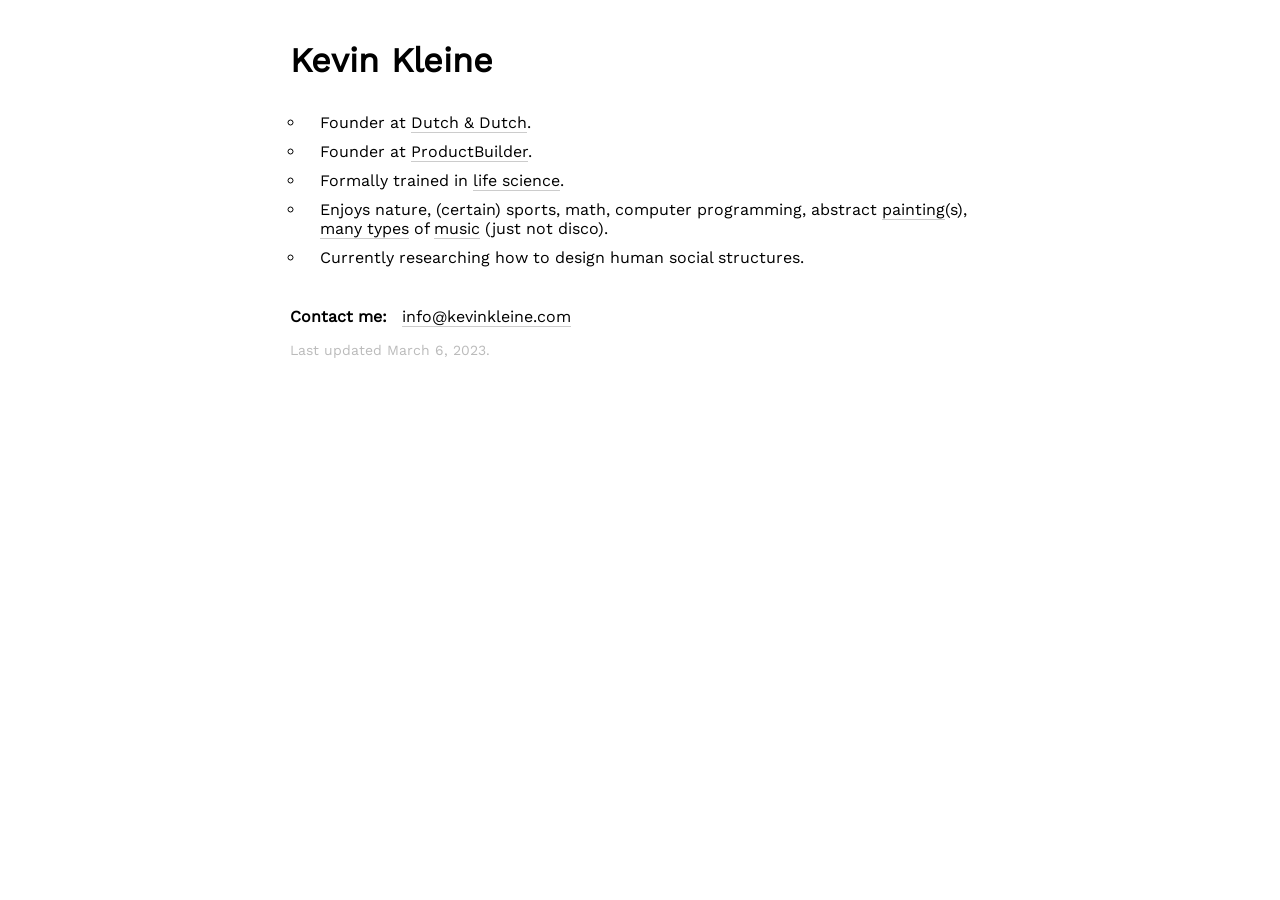
==== index.html @ 29cc5ff0 "update" ====
<!DOCTYPE html>
<html>

<head>
    <title>Kevin Kleine</title>
    <meta name="author" content="Kevin Kleine" />
    <meta name="description" content="Head of R&D at Dutch & Dutch, Founder of ProductBuilder" />
    <meta name="robots" content="index, follow" />
    <meta name="viewport" content="width=device-width, initial-scale=1.0" />
    <link href="/static/style.css" rel="stylesheet" type="text/css" />
    <link rel="icon" type="image/png" sizes="16x16" href="/static/images/favicon-16.png" />
    <link rel="icon" type="image/png" sizes="32x32" href="/static/images/favicon-32.png" />
    <link rel="icon" type="image/png" sizes="96x96" href="/static/images/favicon-96.png" />
    <script>
        (function (i, s, o, g, r, a, m) {
            i['GoogleAnalyticsObject'] = r;
            (i[r] =
                i[r] ||
                function () {
                    (i[r].q = i[r].q || []).push(arguments);
                }),
                (i[r].l = 1 * new Date());
            (a = s.createElement(o)), (m = s.getElementsByTagName(o)[0]);
            a.async = 1;
            a.src = g;
            m.parentNode.insertBefore(a, m);
        })(
            window,
            document,
            'script',
            '//www.google-analytics.com/analytics.js',
            'ga'
        );

        ga('create', 'UG-SVXSWPJHJ', 'auto');
        ga('send', 'pageview');
    </script>
</head>

<body>
    <div class="content-container">
        <section class="intro">
            <h1>Kevin Kleine</h1>

            <ul class="main">
                <li>
                    Founder at <a href="https://dutchdutch.com">Dutch & Dutch</a>.
                </li>
                <li>
                    Founder at <a href="https://productbuilder.nl">ProductBuilder</a>.
                </li>
                <li>
                    Formally trained in
                    <a
                        href="https://www.tudelft.nl/onderwijs/opleidingen/masters/life-science-technology/msc-life-science-technology">life
                        science</a>.
                </li>
                <li>
                    Enjoys nature, (certain) sports, math, computer programming, abstract
                    <a href="https://www.instagram.com/run.the.program/">painting</a>(s),
                    <a href="https://open.spotify.com/user/kevinkleine">many types</a> of 
                    <a href="https://soundcloud.com/viese-beats">music</a> (just not
                    disco).
                <li>Currently researching how to design human social structures.</li>
                </li>
            </ul>
        </section>
        <ul class="footer">
            <li><strong>Contact me:</strong></li>
            <li><a href="mailto:info@kevinkleine.com">info@kevinkleine.com</a></li>
            <!-- <li><a href="http://www.twitter.com/kevinkleine">@kevinkleine</a></li> -->
            <!-- <li><a href="https://www.github.com/kevinkleine">github.com/kevinkleine</a></li> -->
        </ul>
        <p class="copyright">Last updated March 6, 2023.</p>
    </div>
</body>

</html>
---- static/style.css ----
@font-face {
  font-family: 'Work Sans';
  src: url('./Work_Sans/static/WorkSans-Regular.ttf') format('truetype');
}
body {
    font-family: Work Sans;
    margin: 0;
    padding: 40px;
}

section {
  margin-bottom: 35px;
}

.content-container {
  max-width: 700px;
  margin: 0 auto;
}

img {
    max-width: 100%;
    margin-bottom: 0px;
}

header {
    margin-bottom: 30px;
}

a {
    color: #000;
    border-bottom-width: 1px;
    border-bottom-style: solid;
    border-bottom-color: #ccc;
    text-decoration: none;
}

a:hover {
    color: #000;
    border-bottom-width: 1px;
    border-bottom-style: solid;
    border-bottom-color: #000;
}

a:visited {
    color: #000;
}

.top {
    display: flex;
    flex-direction: row
}
ul.main {
    padding-left: 15px;
}
ul.footer {
    padding: 0px;
}
ul.main > li {
      list-style-type: circle;
list-style-position: outside;
        padding: 5px 5px 5px 15px;
}
ul.footer > li {
    display: inline;
    padding-right: 10px;
}

h1 {
    font-size: 34px;
    margin-top: 0;
}

.intro > p {
  font-size: 18px;
  line-height: 1.4;
  margin-bottom: 30px;
}

.copyright {
    color: #bbb;
    font-size: 14px;
}

.copyright a {
    color: #bbb;
}

@media (max-width: 850px) {
    body {
        font-size: 1.0em;
        padding: 20px;
    }
    h1 {
        font-size: 24px;
    }
}
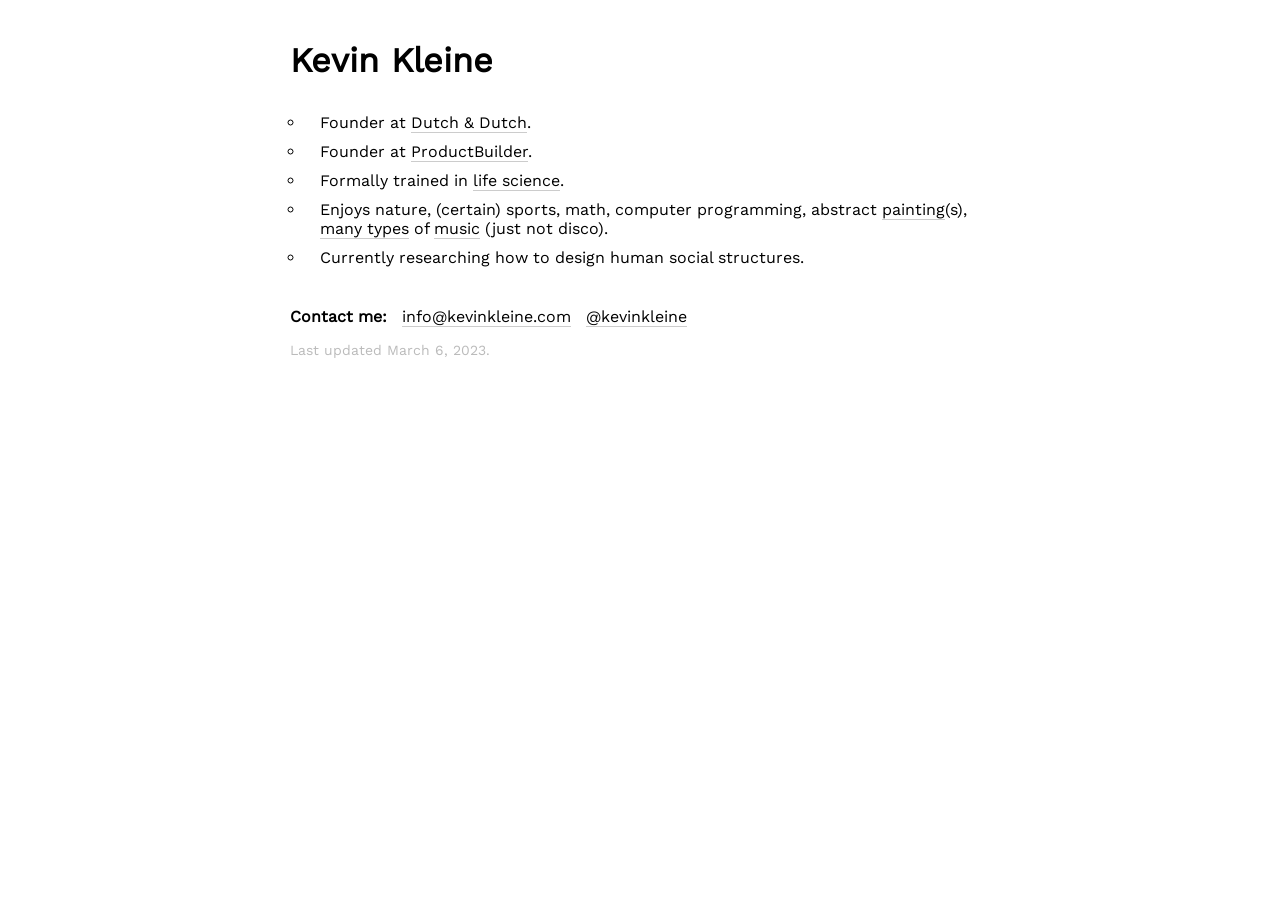
==== commit 158d528c: "auto commit" ====
--- a/index.html
+++ b/index.html
@@ -68,6 +68,7 @@
         <ul class="footer">
             <li><strong>Contact me:</strong></li>
             <li><a href="mailto:info@kevinkleine.com">info@kevinkleine.com</a></li>
+            <li><a href="https://mastodon.online/@kevinkleine">@kevinkleine</a></li>
             <!-- <li><a href="http://www.twitter.com/kevinkleine">@kevinkleine</a></li> -->
             <!-- <li><a href="https://www.github.com/kevinkleine">github.com/kevinkleine</a></li> -->
         </ul>
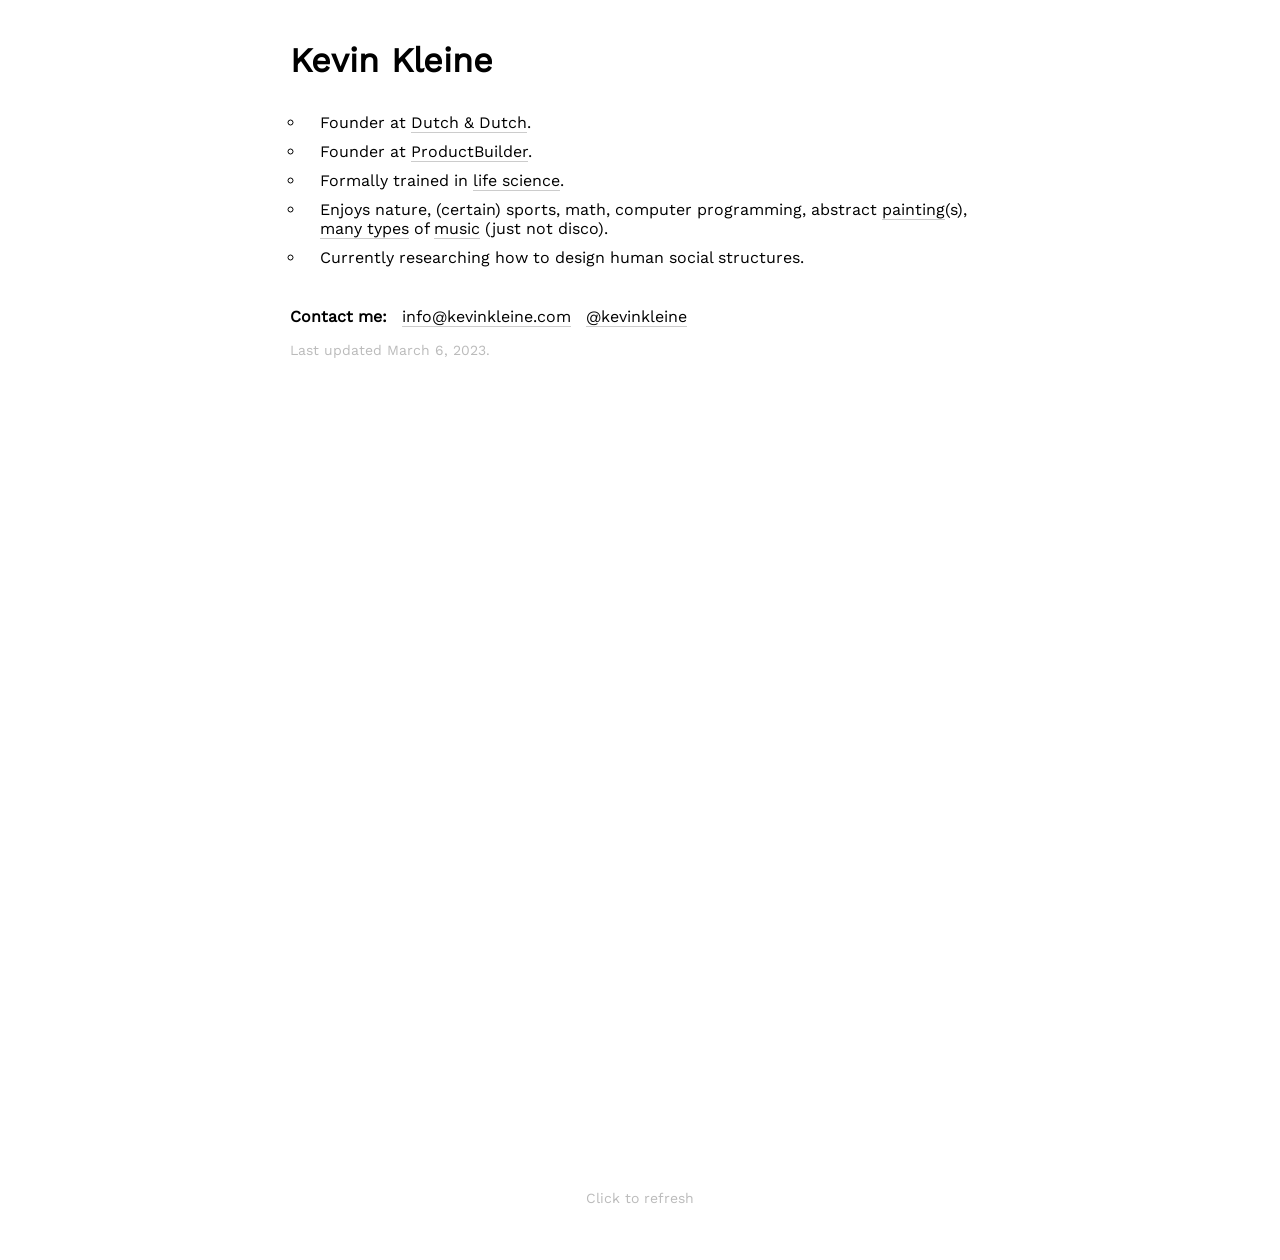
==== commit d808477d: "auto commit" ====
--- a/index.html
+++ b/index.html
@@ -58,12 +58,13 @@
                 <li>
                     Enjoys nature, (certain) sports, math, computer programming, abstract
                     <a href="https://www.instagram.com/run.the.program/">painting</a>(s),
-                    <a href="https://open.spotify.com/user/kevinkleine">many types</a> of 
+                    <a href="https://open.spotify.com/user/kevinkleine">many types</a> of
                     <a href="https://soundcloud.com/viese-beats">music</a> (just not
                     disco).
                 <li>Currently researching how to design human social structures.</li>
                 </li>
             </ul>
+
         </section>
         <ul class="footer">
             <li><strong>Contact me:</strong></li>
@@ -73,6 +74,8 @@
             <!-- <li><a href="https://www.github.com/kevinkleine">github.com/kevinkleine</a></li> -->
         </ul>
         <p class="copyright">Last updated March 6, 2023.</p>
+        <iframe src="https://projects.kevinkleine.com/genft/"></iframe>
+            <p class="painting-tip">Click to refresh</p>
     </div>
 </body>
 
--- a/static/style.css
+++ b/static/style.css
@@ -7,7 +7,12 @@
     margin: 0;
     padding: 40px;
 }
-
+iframe {
+    margin-top: 100px;
+    width: 100%;
+    border-width: 0px;
+    height: 700px;
+}
 section {
   margin-bottom: 35px;
 }
@@ -76,7 +81,7 @@
   margin-bottom: 30px;
 }
 
-.copyright {
+.copyright, .painting-tip {
     color: #bbb;
     font-size: 14px;
 }
@@ -85,6 +90,9 @@
     color: #bbb;
 }
 
+.painting-tip {
+    text-align: center;
+}
 @media (max-width: 850px) {
     body {
         font-size: 1.0em;
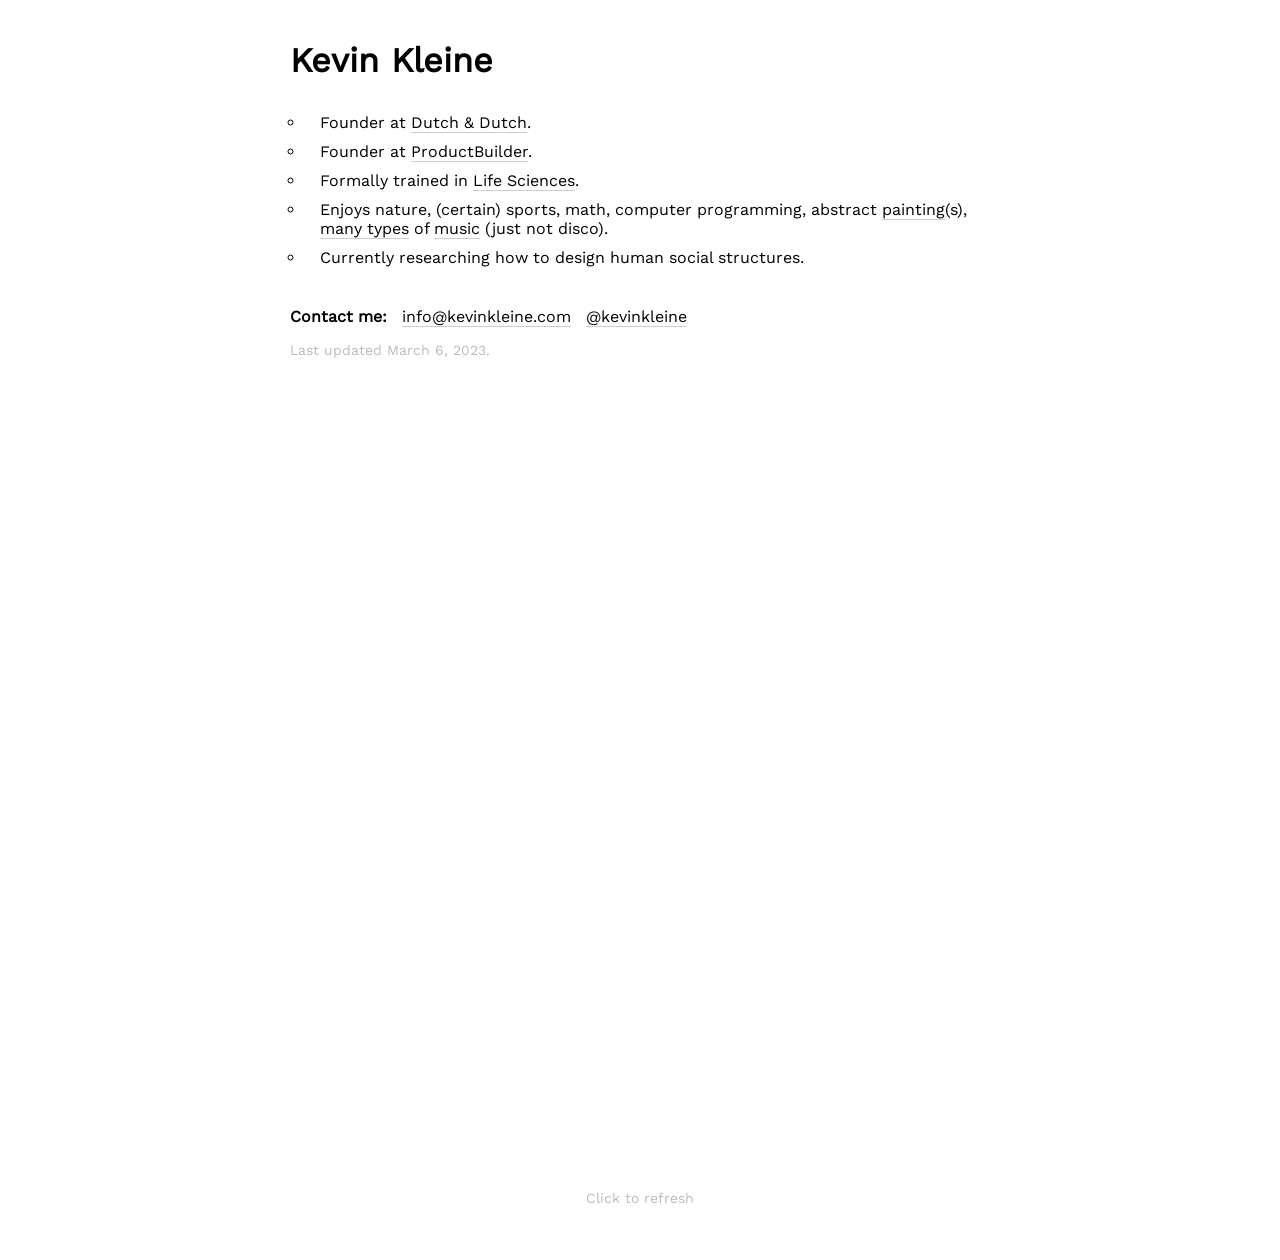
==== commit 70e5855b: "auto commit" ====
--- a/index.html
+++ b/index.html
@@ -52,8 +52,8 @@
                 <li>
                     Formally trained in
                     <a
-                        href="https://www.tudelft.nl/onderwijs/opleidingen/masters/life-science-technology/msc-life-science-technology">life
-                        science</a>.
+                        href="https://www.tudelft.nl/onderwijs/opleidingen/masters/life-science-technology/msc-life-science-technology">Life
+                        Sciences</a>.
                 </li>
                 <li>
                     Enjoys nature, (certain) sports, math, computer programming, abstract
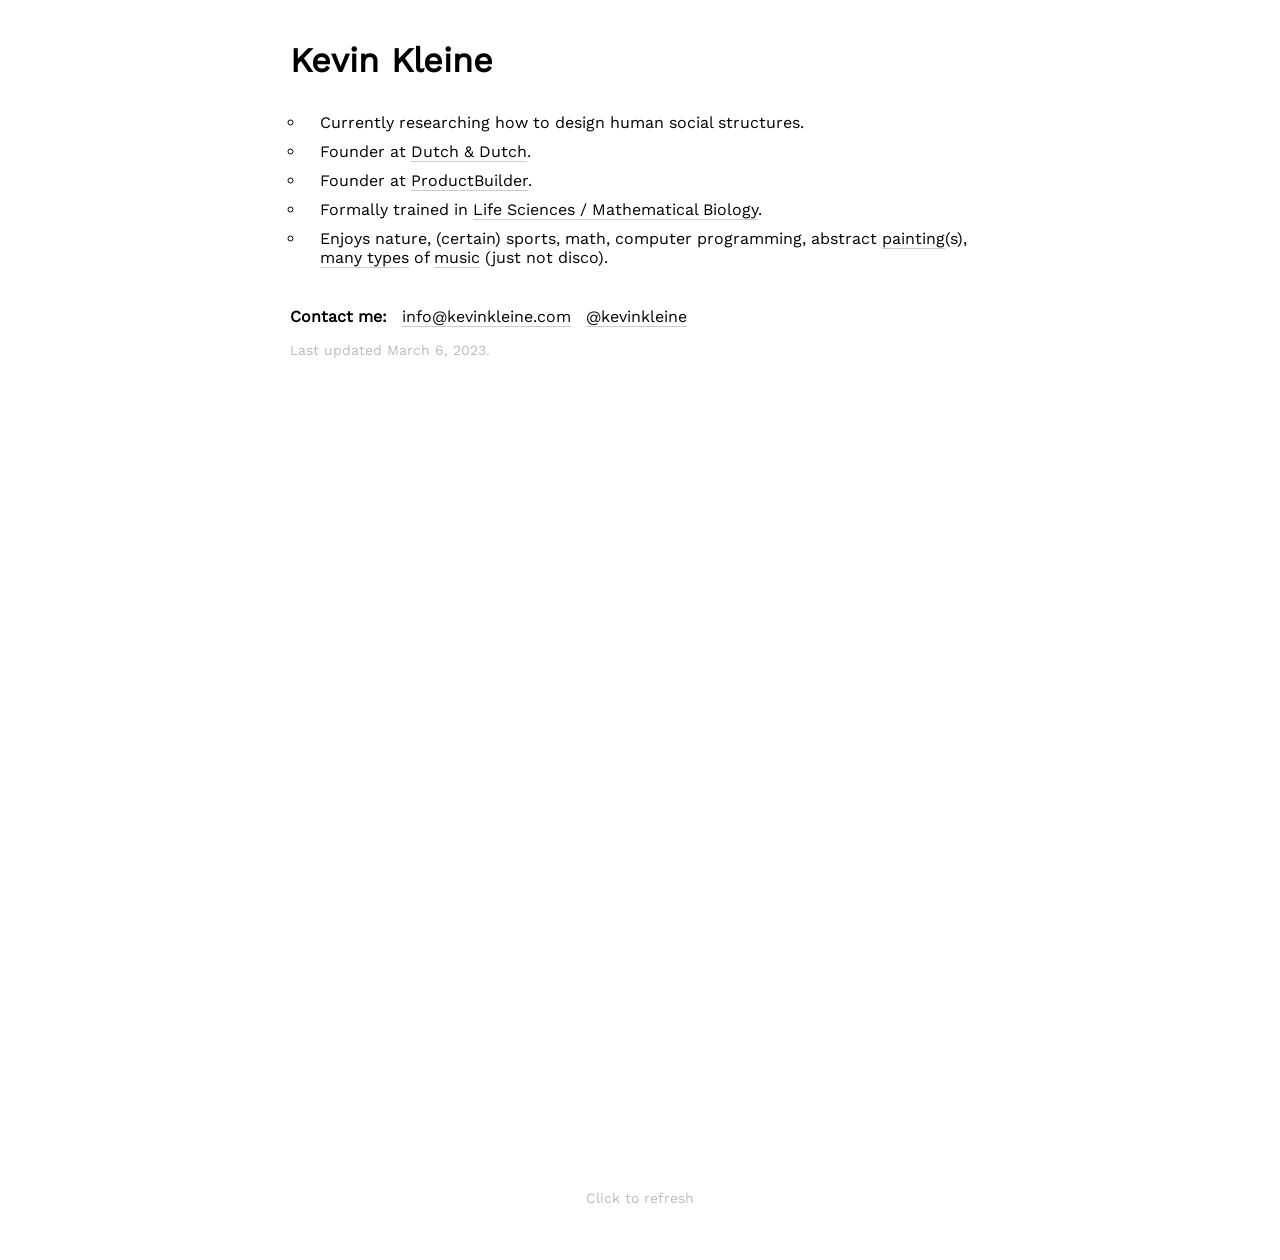
==== commit c680ff9c: "changed order" ====
--- a/index.html
+++ b/index.html
@@ -43,6 +43,7 @@
             <h1>Kevin Kleine</h1>
 
             <ul class="main">
+                <li>Currently researching how to design human social structures.</li>
                 <li>
                     Founder at <a href="https://dutchdutch.com">Dutch & Dutch</a>.
                 </li>
@@ -53,7 +54,7 @@
                     Formally trained in
                     <a
                         href="https://www.tudelft.nl/onderwijs/opleidingen/masters/life-science-technology/msc-life-science-technology">Life
-                        Sciences</a>.
+                        Sciences / Mathematical Biology</a>.
                 </li>
                 <li>
                     Enjoys nature, (certain) sports, math, computer programming, abstract
@@ -61,7 +62,6 @@
                     <a href="https://open.spotify.com/user/kevinkleine">many types</a> of
                     <a href="https://soundcloud.com/viese-beats">music</a> (just not
                     disco).
-                <li>Currently researching how to design human social structures.</li>
                 </li>
             </ul>
 
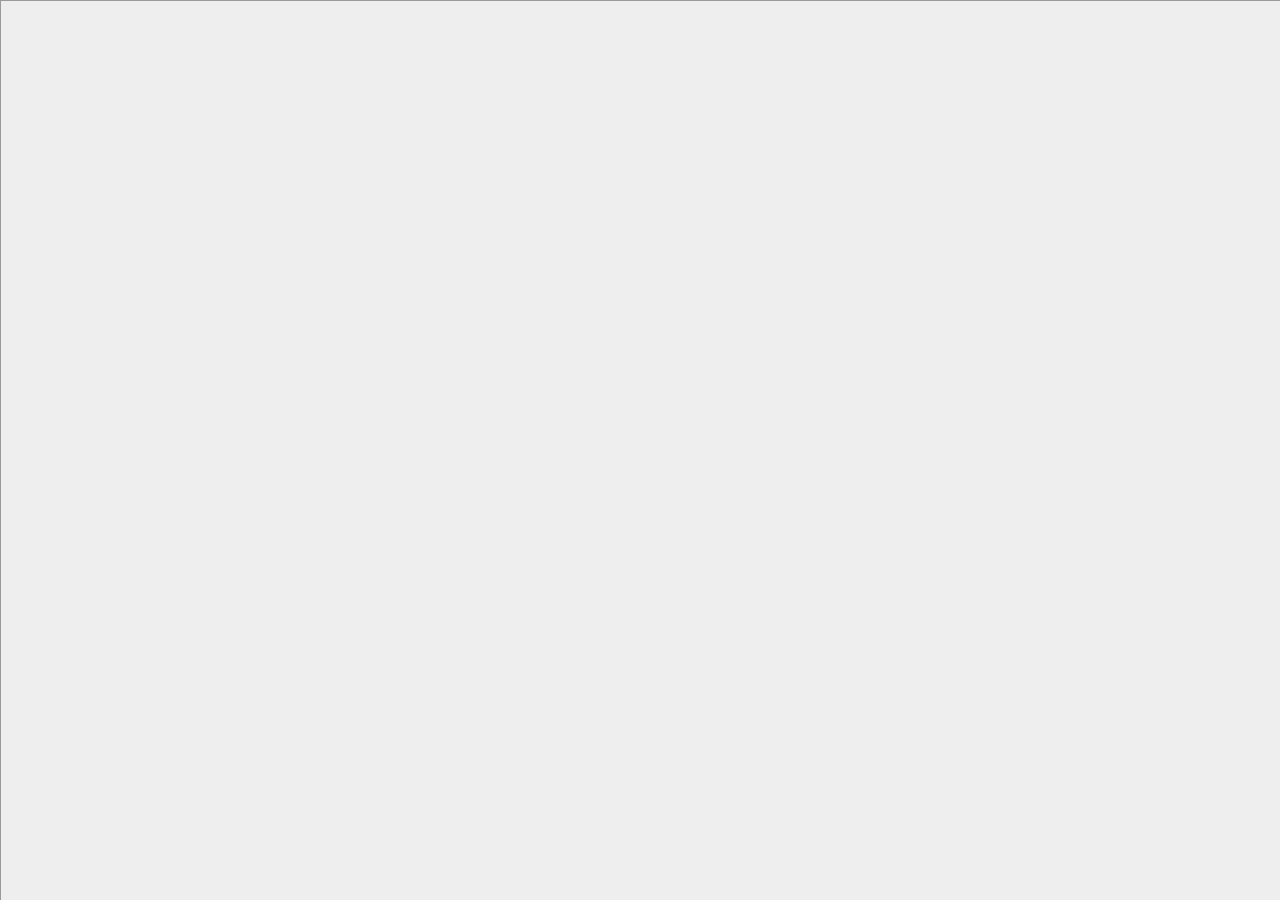
==== commit bacd346a: "artwork only" ====
--- a/index.html
+++ b/index.html
@@ -1,82 +1,106 @@
-<!DOCTYPE html>
+<!doctype html>
 <html>
-
-<head>
+  <head>
     <title>Kevin Kleine</title>
     <meta name="author" content="Kevin Kleine" />
-    <meta name="description" content="Head of R&D at Dutch & Dutch, Founder of ProductBuilder" />
+    <meta
+      name="description"
+      content="Head of R&D at Dutch & Dutch, Founder of ProductBuilder"
+    />
     <meta name="robots" content="index, follow" />
     <meta name="viewport" content="width=device-width, initial-scale=1.0" />
     <link href="/static/style.css" rel="stylesheet" type="text/css" />
-    <link rel="icon" type="image/png" sizes="16x16" href="/static/images/favicon-16.png" />
-    <link rel="icon" type="image/png" sizes="32x32" href="/static/images/favicon-32.png" />
-    <link rel="icon" type="image/png" sizes="96x96" href="/static/images/favicon-96.png" />
+    <link
+      rel="icon"
+      type="image/png"
+      sizes="16x16"
+      href="/static/images/favicon-16.png"
+    />
+    <link
+      rel="icon"
+      type="image/png"
+      sizes="32x32"
+      href="/static/images/favicon-32.png"
+    />
+    <link
+      rel="icon"
+      type="image/png"
+      sizes="96x96"
+      href="/static/images/favicon-96.png"
+    />
     <script>
-        (function (i, s, o, g, r, a, m) {
-            i['GoogleAnalyticsObject'] = r;
-            (i[r] =
-                i[r] ||
-                function () {
-                    (i[r].q = i[r].q || []).push(arguments);
-                }),
-                (i[r].l = 1 * new Date());
-            (a = s.createElement(o)), (m = s.getElementsByTagName(o)[0]);
-            a.async = 1;
-            a.src = g;
-            m.parentNode.insertBefore(a, m);
-        })(
-            window,
-            document,
-            'script',
-            '//www.google-analytics.com/analytics.js',
-            'ga'
-        );
+      (function (i, s, o, g, r, a, m) {
+        i["GoogleAnalyticsObject"] = r;
+        (i[r] =
+          i[r] ||
+          function () {
+            (i[r].q = i[r].q || []).push(arguments);
+          }),
+          (i[r].l = 1 * new Date());
+        (a = s.createElement(o)), (m = s.getElementsByTagName(o)[0]);
+        a.async = 1;
+        a.src = g;
+        m.parentNode.insertBefore(a, m);
+      })(
+        window,
+        document,
+        "script",
+        "//www.google-analytics.com/analytics.js",
+        "ga",
+      );
 
-        ga('create', 'UG-SVXSWPJHJ', 'auto');
-        ga('send', 'pageview');
+      ga("create", "UG-SVXSWPJHJ", "auto");
+      ga("send", "pageview");
     </script>
-</head>
+  </head>
 
-<body>
+  <body>
+    <iframe src="https://projects.kevinkleine.com/genft/"></iframe>
+
+    <script type="text/javascript">
+      const ifr = document.getElementsByTagName('iframe')[0];
+      setInterval(() => { ifr.src = ifr.src; }, 5000);
+    </script>
     <div class="content-container">
+      <div style="">
         <section class="intro">
-            <h1>Kevin Kleine</h1>
-
-            <ul class="main">
-                <li>Currently researching how to design human social structures.</li>
-                <li>
-                    Founder at <a href="https://dutchdutch.com">Dutch & Dutch</a>.
-                </li>
-                <li>
-                    Founder at <a href="https://productbuilder.nl">ProductBuilder</a>.
-                </li>
-                <li>
-                    Formally trained in
-                    <a
-                        href="https://www.tudelft.nl/onderwijs/opleidingen/masters/life-science-technology/msc-life-science-technology">Life
-                        Sciences / Mathematical Biology</a>.
-                </li>
-                <li>
-                    Enjoys nature, (certain) sports, math, computer programming, abstract
-                    <a href="https://www.instagram.com/run.the.program/">painting</a>(s),
-                    <a href="https://open.spotify.com/user/kevinkleine">many types</a> of
-                    <a href="https://soundcloud.com/viese-beats">music</a> (just not
-                    disco).
-                </li>
-            </ul>
-
+          <h1>Kevin Kleine</h1>
+          <ul class="main">
+            <li>Learning how to simulate human behavior.</li>
+            <li>
+              Co-founder/director @
+              <a href="https://dutchdutch.com">Dutch & Dutch</a>,
+              <a href="https://productbuilder.nl">ProductBuilder</a>.
+            </li>
+            <li>
+              Formally trained in
+              <a
+                href="https://www.tudelft.nl/onderwijs/opleidingen/masters/life-science-technology/msc-life-science-technology"
+                >Life Sciences / Mathematical Biology</a
+              >.
+            </li>
+            <li>
+              I enjoy being in nature, meeting interesting people, philosphy,
+              learning about the human brain/mind, computer programming,
+              abstract
+              <a href="https://www.instagram.com/run.the.program/">painting</a
+              >(s), listening to and making
+              <a href="https://soundcloud.com/viese-beats">music</a>.
+            </li>
+          </ul>
         </section>
         <ul class="footer">
-            <li><strong>Contact me:</strong></li>
-            <li><a href="mailto:info@kevinkleine.com">info@kevinkleine.com</a></li>
-            <li><a href="https://mastodon.online/@kevinkleine">@kevinkleine</a></li>
-            <!-- <li><a href="http://www.twitter.com/kevinkleine">@kevinkleine</a></li> -->
-            <!-- <li><a href="https://www.github.com/kevinkleine">github.com/kevinkleine</a></li> -->
+          <li><strong>Contact me:</strong></li>
+          <li>
+            <a href="mailto:info@kevinkleine.com">info@kevinkleine.com</a>
+          </li>
+          <!-- <li><a href="https://mastodon.online/@kevinkleine">@kevinkleine</a></li> -->
+          <!-- <li><a href="http://www.twitter.com/kevinkleine">@kevinkleine</a></li> -->
+          <!-- <li><a href="https://www.github.com/kevinkleine">github.com/kevinkleine</a></li> -->
         </ul>
         <p class="copyright">Last updated March 6, 2023.</p>
-        <iframe src="https://projects.kevinkleine.com/genft/"></iframe>
-            <p class="painting-tip">Click to refresh</p>
+        <!-- <p class="painting-tip">Click to refresh</p> -->
+      </div>
     </div>
-</body>
-
+  </body>
 </html>
--- a/static/style.css
+++ b/static/style.css
@@ -1,17 +1,21 @@
 @font-face {
-  font-family: 'Work Sans';
-  src: url('./Work_Sans/static/WorkSans-Regular.ttf') format('truetype');
+  font-family: "Work Sans";
+  src: url("./Work_Sans/static/WorkSans-Regular.ttf") format("truetype");
 }
 body {
-    font-family: Work Sans;
-    margin: 0;
-    padding: 40px;
+  font-family: Work Sans;
+  margin: 0;
+  padding: 0px;
+    background-color: #eee;
 }
 iframe {
-    margin-top: 100px;
-    width: 100%;
-    border-width: 0px;
-    height: 700px;
+  position: fixed;
+  top: 0px;
+  margin-top: 0px;
+  width: 100%;
+    height: 100%;
+  border-width: 1px;
+  /* height: 700px; */
 }
 section {
   margin-bottom: 35px;
@@ -20,59 +24,61 @@
 .content-container {
   max-width: 700px;
   margin: 0 auto;
+  border: 1px solid black;
+  display: none;
 }
 
 img {
-    max-width: 100%;
-    margin-bottom: 0px;
+  max-width: 100%;
+  margin-bottom: 0px;
 }
 
 header {
-    margin-bottom: 30px;
+  margin-bottom: 30px;
 }
 
 a {
-    color: #000;
-    border-bottom-width: 1px;
-    border-bottom-style: solid;
-    border-bottom-color: #ccc;
-    text-decoration: none;
+  color: #000;
+  border-bottom-width: 1px;
+  border-bottom-style: solid;
+  border-bottom-color: #ccc;
+  text-decoration: none;
 }
 
 a:hover {
-    color: #000;
-    border-bottom-width: 1px;
-    border-bottom-style: solid;
-    border-bottom-color: #000;
+  color: #000;
+  border-bottom-width: 1px;
+  border-bottom-style: solid;
+  border-bottom-color: #000;
 }
 
 a:visited {
-    color: #000;
+  color: #000;
 }
 
 .top {
-    display: flex;
-    flex-direction: row
+  display: flex;
+  flex-direction: row;
 }
 ul.main {
-    padding-left: 15px;
+  padding-left: 15px;
 }
 ul.footer {
-    padding: 0px;
+  padding: 0px;
 }
 ul.main > li {
-      list-style-type: circle;
-list-style-position: outside;
-        padding: 5px 5px 5px 15px;
+  list-style-type: circle;
+  list-style-position: outside;
+  padding: 5px 5px 5px 15px;
 }
 ul.footer > li {
-    display: inline;
-    padding-right: 10px;
+  display: inline;
+  padding-right: 10px;
 }
 
 h1 {
-    font-size: 34px;
-    margin-top: 0;
+  font-size: 34px;
+  margin-top: 0;
 }
 
 .intro > p {
@@ -81,24 +87,25 @@
   margin-bottom: 30px;
 }
 
-.copyright, .painting-tip {
-    color: #bbb;
-    font-size: 14px;
+.copyright,
+.painting-tip {
+  color: #bbb;
+  font-size: 14px;
 }
 
 .copyright a {
-    color: #bbb;
+  color: #bbb;
 }
 
 .painting-tip {
-    text-align: center;
+  text-align: center;
 }
 @media (max-width: 850px) {
-    body {
-        font-size: 1.0em;
-        padding: 20px;
-    }
-    h1 {
-        font-size: 24px;
-    }
+  body {
+    font-size: 1em;
+    padding: 20px;
+  }
+  h1 {
+    font-size: 24px;
+  }
 }
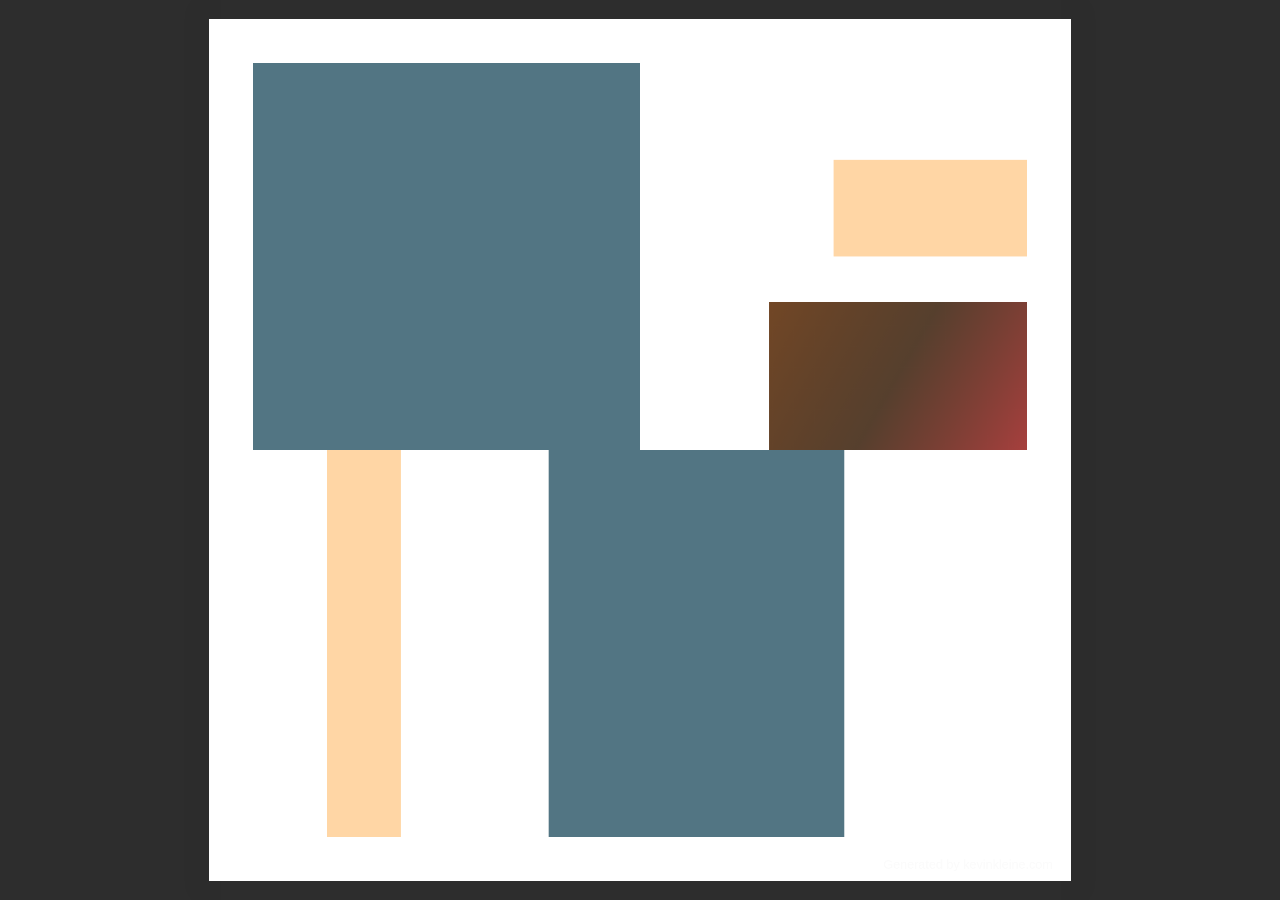
==== commit bf865746: "removed holder" ====
--- a/index.html
+++ b/index.html
@@ -1,106 +1,37 @@
-<!doctype html>
-<html>
-  <head>
-    <title>Kevin Kleine</title>
-    <meta name="author" content="Kevin Kleine" />
-    <meta
-      name="description"
-      content="Head of R&D at Dutch & Dutch, Founder of ProductBuilder"
-    />
-    <meta name="robots" content="index, follow" />
-    <meta name="viewport" content="width=device-width, initial-scale=1.0" />
-    <link href="/static/style.css" rel="stylesheet" type="text/css" />
-    <link
-      rel="icon"
-      type="image/png"
-      sizes="16x16"
-      href="/static/images/favicon-16.png"
-    />
-    <link
-      rel="icon"
-      type="image/png"
-      sizes="32x32"
-      href="/static/images/favicon-32.png"
-    />
-    <link
-      rel="icon"
-      type="image/png"
-      sizes="96x96"
-      href="/static/images/favicon-96.png"
-    />
-    <script>
-      (function (i, s, o, g, r, a, m) {
-        i["GoogleAnalyticsObject"] = r;
-        (i[r] =
-          i[r] ||
-          function () {
-            (i[r].q = i[r].q || []).push(arguments);
-          }),
-          (i[r].l = 1 * new Date());
-        (a = s.createElement(o)), (m = s.getElementsByTagName(o)[0]);
-        a.async = 1;
-        a.src = g;
-        m.parentNode.insertBefore(a, m);
-      })(
-        window,
-        document,
-        "script",
-        "//www.google-analytics.com/analytics.js",
-        "ga",
-      );
-
-      ga("create", "UG-SVXSWPJHJ", "auto");
-      ga("send", "pageview");
-    </script>
-  </head>
-
-  <body>
-    <iframe src="https://projects.kevinkleine.com/genft/"></iframe>
-
-    <script type="text/javascript">
-      const ifr = document.getElementsByTagName('iframe')[0];
-      setInterval(() => { ifr.src = ifr.src; }, 5000);
-    </script>
-    <div class="content-container">
-      <div style="">
-        <section class="intro">
-          <h1>Kevin Kleine</h1>
-          <ul class="main">
-            <li>Learning how to simulate human behavior.</li>
-            <li>
-              Co-founder/director @
-              <a href="https://dutchdutch.com">Dutch & Dutch</a>,
-              <a href="https://productbuilder.nl">ProductBuilder</a>.
-            </li>
-            <li>
-              Formally trained in
-              <a
-                href="https://www.tudelft.nl/onderwijs/opleidingen/masters/life-science-technology/msc-life-science-technology"
-                >Life Sciences / Mathematical Biology</a
-              >.
-            </li>
-            <li>
-              I enjoy being in nature, meeting interesting people, philosphy,
-              learning about the human brain/mind, computer programming,
-              abstract
-              <a href="https://www.instagram.com/run.the.program/">painting</a
-              >(s), listening to and making
-              <a href="https://soundcloud.com/viese-beats">music</a>.
-            </li>
-          </ul>
-        </section>
-        <ul class="footer">
-          <li><strong>Contact me:</strong></li>
-          <li>
-            <a href="mailto:info@kevinkleine.com">info@kevinkleine.com</a>
-          </li>
-          <!-- <li><a href="https://mastodon.online/@kevinkleine">@kevinkleine</a></li> -->
-          <!-- <li><a href="http://www.twitter.com/kevinkleine">@kevinkleine</a></li> -->
-          <!-- <li><a href="https://www.github.com/kevinkleine">github.com/kevinkleine</a></li> -->
-        </ul>
-        <p class="copyright">Last updated March 6, 2023.</p>
-        <!-- <p class="painting-tip">Click to refresh</p> -->
-      </div>
-    </div>
-  </body>
+<!DOCTYPE html>
+<html lang="en">
+    <head>
+        <title>Kevin Kleine</title>
+        <meta charset="UTF-8" />
+        <meta name="viewport" content="width=device-width, initial-scale=1" />
+        <style>
+        html, body {
+            margin: 0;
+            width: 100%;
+            height: 100%;
+            display: flex;
+            align-items: center;
+            justify-content: center;
+            background-color: #2d2d2d;
+        }
+        div {
+            position: relative;
+            background-color: white;
+            border: 0px dashed rgba(0,0,0,0.1);
+            border: 1px solid rgba(0,0,0,0);
+            box-shadow: 0px 0px 20px 20px rgba(0,0,0,0.01);
+        }
+        canvas {
+            position: absolute;
+            left: 0%;
+            top: 0%;
+            width: 100%;
+            height: 100%;
+        }
+        </style>  
+        <script src="main.js" type="module"></script>
+    </head>
+    <body>
+        <div></div>
+    </body>
 </html>
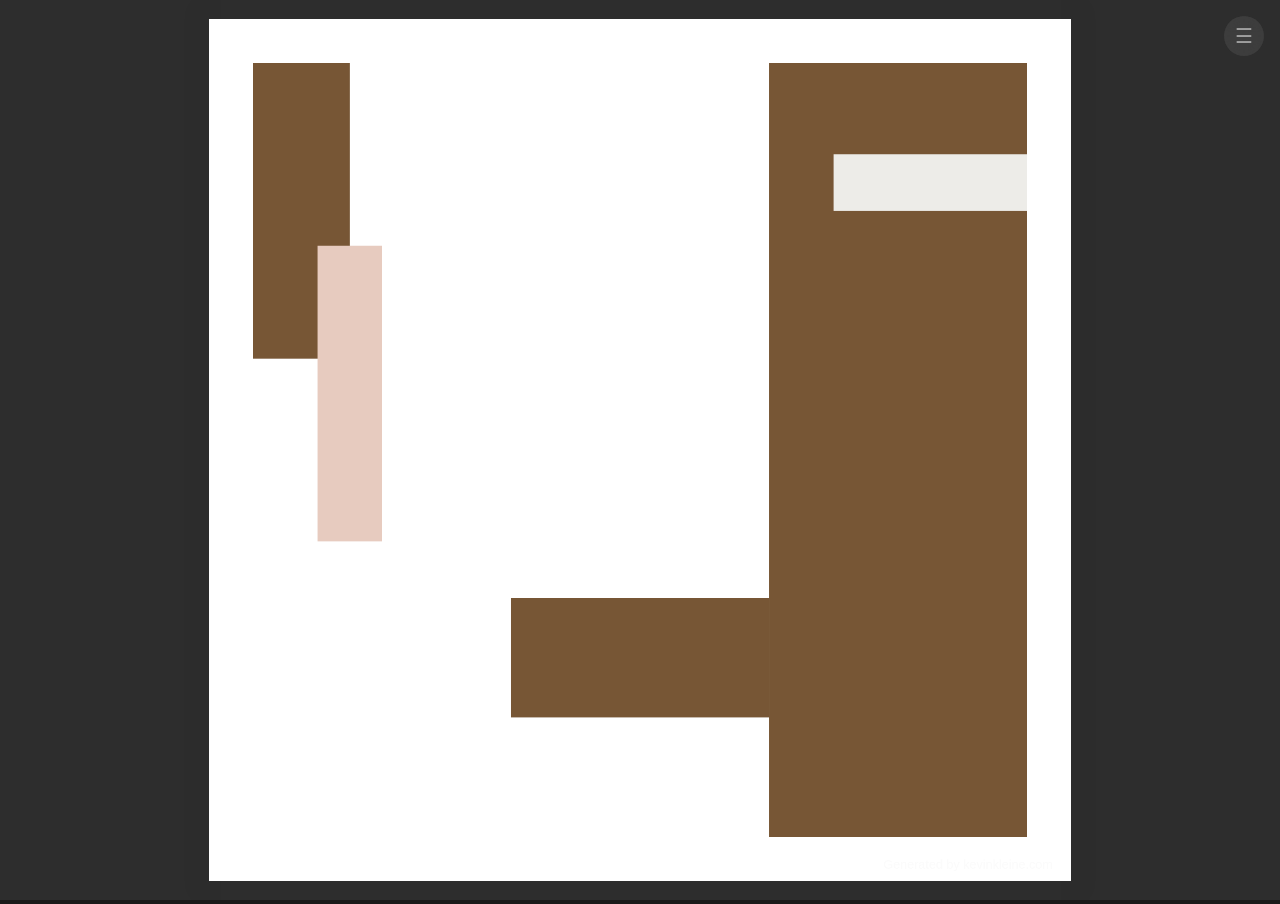
==== commit 0b88d1d5: "less gradient" ====
--- a/index.html
+++ b/index.html
@@ -1,37 +1,13 @@
 <!DOCTYPE html>
 <html lang="en">
-    <head>
-        <title>Kevin Kleine</title>
-        <meta charset="UTF-8" />
-        <meta name="viewport" content="width=device-width, initial-scale=1" />
-        <style>
-        html, body {
-            margin: 0;
-            width: 100%;
-            height: 100%;
-            display: flex;
-            align-items: center;
-            justify-content: center;
-            background-color: #2d2d2d;
-        }
-        div {
-            position: relative;
-            background-color: white;
-            border: 0px dashed rgba(0,0,0,0.1);
-            border: 1px solid rgba(0,0,0,0);
-            box-shadow: 0px 0px 20px 20px rgba(0,0,0,0.01);
-        }
-        canvas {
-            position: absolute;
-            left: 0%;
-            top: 0%;
-            width: 100%;
-            height: 100%;
-        }
-        </style>  
-        <script src="main.js" type="module"></script>
-    </head>
-    <body>
-        <div></div>
-    </body>
+  <head>
+    <title>Kevin Kleine</title>
+    <meta charset="UTF-8" />
+    <meta name="viewport" content="width=device-width, initial-scale=1" />
+    <link rel="stylesheet" href="styles/main.css" />
+  </head>
+  <body>
+    <iframe src="generative-art/"></iframe>
+    <script src="scripts/menu.js"></script>
+  </body>
 </html>
--- a/styles/main.css
+++ b/styles/main.css
@@ -0,0 +1,104 @@
+html, body {
+  margin: 0;
+  padding: 0;
+  width: 100%;
+  height: 100%;
+  overflow: hidden;
+  background: #1a1a1a;
+}
+
+iframe {
+  width: 100%;
+  height: 100%;
+  border: none;
+}
+
+.menu-button {
+  position: fixed;
+  top: 16px;
+  right: 16px;
+  z-index: 1001;
+  width: 40px;
+  height: 40px;
+  border: none;
+  background: rgba(255, 255, 255, 0.08);
+  color: rgba(255, 255, 255, 0.5);
+  font-size: 20px;
+  cursor: pointer;
+  border-radius: 50%;
+  display: flex;
+  align-items: center;
+  justify-content: center;
+  transition: background 0.2s, color 0.2s;
+  backdrop-filter: blur(8px);
+  -webkit-backdrop-filter: blur(8px);
+}
+
+.menu-button:hover {
+  background: rgba(255, 255, 255, 0.15);
+  color: rgba(255, 255, 255, 0.85);
+}
+
+.menu-drawer {
+  position: fixed;
+  top: 0;
+  right: 0;
+  width: 260px;
+  height: 100%;
+  z-index: 1000;
+  background: rgba(18, 18, 18, 0.96);
+  backdrop-filter: blur(16px);
+  -webkit-backdrop-filter: blur(16px);
+  transform: translateX(100%);
+  transition: transform 0.3s ease;
+  overflow-y: auto;
+}
+
+.menu-drawer.open {
+  transform: translateX(0);
+}
+
+.menu-drawer-content {
+  padding: 68px 28px 32px;
+}
+
+.menu-drawer ul {
+  list-style: none;
+  padding: 0;
+  margin: 0;
+}
+
+.menu-drawer li {
+  margin-bottom: 4px;
+}
+
+.menu-drawer a {
+  display: block;
+  padding: 12px 0;
+  color: rgba(255, 255, 255, 0.6);
+  text-decoration: none;
+  font-size: 16px;
+  font-family: -apple-system, BlinkMacSystemFont, "Segoe UI", Helvetica, sans-serif;
+  border-bottom: 1px solid rgba(255, 255, 255, 0.06);
+  transition: color 0.2s;
+  cursor: pointer;
+}
+
+.menu-drawer a:hover {
+  color: rgba(255, 255, 255, 1);
+}
+
+.menu-backdrop {
+  position: fixed;
+  inset: 0;
+  z-index: 999;
+  background: rgba(0, 0, 0, 0.3);
+  opacity: 0;
+  pointer-events: none;
+  transition: opacity 0.3s ease;
+}
+
+.menu-backdrop.open {
+  opacity: 1;
+  pointer-events: auto;
+}
